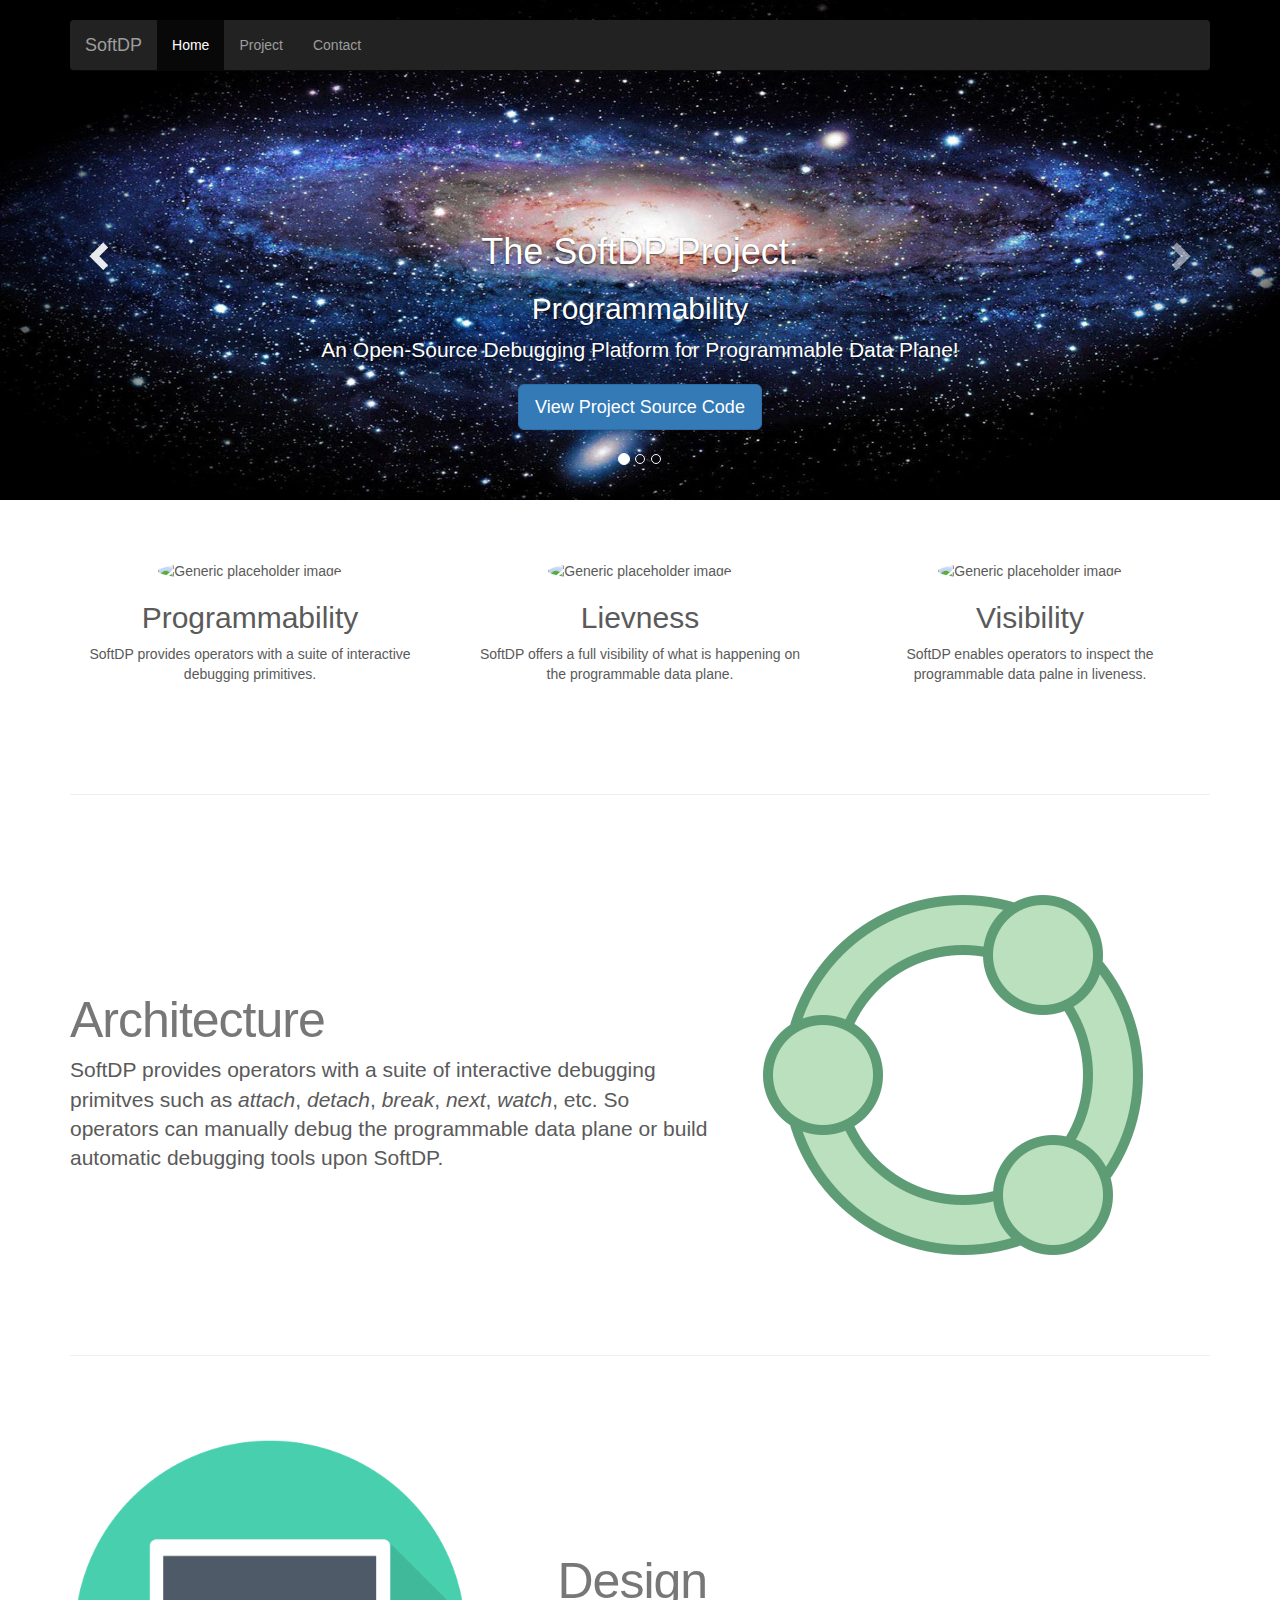
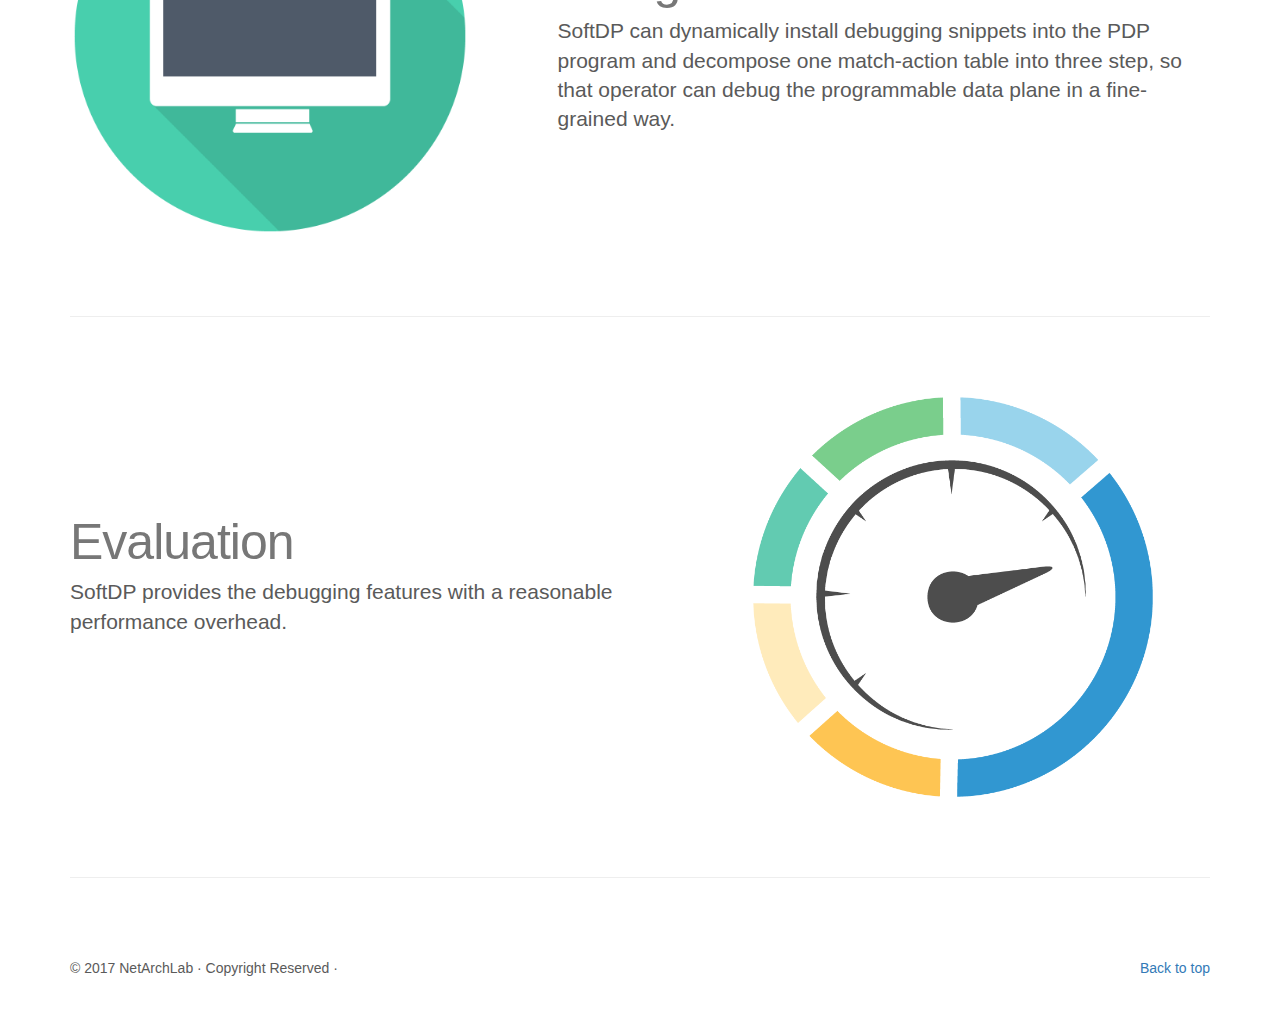
==== index.html @ b44b62dc "v" ====
<!DOCTYPE html>
<html lang="en">
  <head>
    <meta charset="utf-8">
    <meta http-equiv="X-UA-Compatible" content="IE=edge">
    <meta name="viewport" content="width=device-width, initial-scale=1">
    <!-- The above 3 meta tags *must* come first in the head; any other head content must come *after* these tags -->
    <meta name="description" content="">
    <meta name="author" content="">
    <link rel="icon" href="/favicon.ico">

    <title>Carousel Template for Bootstrap</title>

    <!-- Bootstrap core CSS -->
    <link href="dist/css/bootstrap.min.css" rel="stylesheet">

    <!-- IE10 viewport hack for Surface/desktop Windows 8 bug -->
    <link href="assets/css/ie10-viewport-bug-workaround.css" rel="stylesheet">

    <!-- Just for debugging purposes. Don't actually copy these 2 lines! -->
    <!--[if lt IE 9]><script src="../../assets/js/ie8-responsive-file-warning.js"></script><![endif]-->
    <script src="assets/js/ie-emulation-modes-warning.js"></script>

    <!-- HTML5 shim and Respond.js for IE8 support of HTML5 elements and media queries -->
    <!--[if lt IE 9]>
      <script src="https://oss.maxcdn.com/html5shiv/3.7.3/html5shiv.min.js"></script>
      <script src="https://oss.maxcdn.com/respond/1.4.2/respond.min.js"></script>
    <![endif]-->

    <!-- Custom styles for this template -->
    <link href="carousel.css" rel="stylesheet">
  </head>
<!-- NAVBAR
================================================== -->
  <body>
    <div class="navbar-wrapper">
      <div class="container">

        <nav class="navbar navbar-inverse navbar-static-top">
          <div class="container">
            <div class="navbar-header">
              <button type="button" class="navbar-toggle collapsed" data-toggle="collapse" data-target="#navbar" aria-expanded="false" aria-controls="navbar">
                <span class="sr-only">Toggle navigation</span>
                <span class="icon-bar"></span>
                <span class="icon-bar"></span>
                <span class="icon-bar"></span>
              </button>
              <a class="navbar-brand" href="#">SoftDP</a>
            </div>
            <div id="navbar" class="navbar-collapse collapse">
              <ul class="nav navbar-nav">
                <li class="active"><a href="#">Home</a></li>
                <li><a href="#about">Project</a></li>
                <li><a href="#contact">Contact</a></li>
                <!--<li class="dropdown">
                  <a href="#" class="dropdown-toggle" data-toggle="dropdown" role="button" aria-haspopup="true" aria-expanded="false">Dropdown <span class="caret"></span></a>
                  <ul class="dropdown-menu">
                    <li><a href="#">Action</a></li>
                    <li><a href="#">Another action</a></li>
                    <li><a href="#">Something else here</a></li>
                    <li role="separator" class="divider"></li>
                    <li class="dropdown-header">Nav header</li>
                    <li><a href="#">Separated link</a></li>
                    <li><a href="#">One more separated link</a></li>
                  </ul>
                </li>-->
              </ul>
            </div>
          </div>
        </nav>

      </div>
    </div>


    <!-- Carousel
    ================================================== -->
    <div id="myCarousel" class="carousel slide" data-ride="carousel">
      <!-- Indicators -->
      <ol class="carousel-indicators">
        <li data-target="#myCarousel" data-slide-to="0" class="active"></li>
        <li data-target="#myCarousel" data-slide-to="1"></li>
        <li data-target="#myCarousel" data-slide-to="2"></li>
      </ol>
      <div class="carousel-inner" role="listbox">
        <div class="item active">
          <img class="first-slide" src="assets/img/main.jpg" alt="First slide">
          <div class="container">
            <div class="carousel-caption">
              <h1>The SoftDP Project.</h1>
              <h2>Programmability</h2>
              <p>An Open-Source Debugging Platform for Programmable Data Plane!</p>
              <p><a class="btn btn-lg btn-primary" href="#" role="button">View Project Source Code</a></p>
            </div>
          </div>
        </div>
        <div class="item">
          <img class="second-slide" src="assets/img/software.jpg" alt="Second slide">
          <div class="container">
            <div class="carousel-caption">
              <h1>The SoftDP Project.</h1>
              <h2>Visibility</h2>
              <p>Deep Dive into the Programmable Data Plane!</p>
              <p><a class="btn btn-lg btn-primary" href="#" role="button">View Project Source Code</a></p>
            </div>
          </div>
        </div>
        <div class="item">
          <img class="third-slide" src="assets/img/visibility.jpg" alt="Third slide">
          <div class="container">
            <div class="carousel-caption">
              <h1>The SoftDP Project.</h1>
              <h2>Liveness</h2>
              <p>Debug Your Programmable Data Plane as a Software!</p>            
              <p><a class="btn btn-lg btn-primary" href="#" role="button">View Project Source Code</a></p>
            </div>
          </div>
        </div>
      </div>
      <a class="left carousel-control" href="#myCarousel" role="button" data-slide="prev">
        <span class="glyphicon glyphicon-chevron-left" aria-hidden="true"></span>
        <span class="sr-only">Previous</span>
      </a>
      <a class="right carousel-control" href="#myCarousel" role="button" data-slide="next">
        <span class="glyphicon glyphicon-chevron-right" aria-hidden="true"></span>
        <span class="sr-only">Next</span>
      </a>
    </div><!-- /.carousel -->


    <!-- Marketing messaging and featurettes
    ================================================== -->
    <!-- Wrap the rest of the page in another container to center all the content. -->

    <div class="container marketing">

      <!-- Three columns of text below the carousel -->
      <div class="row">
        <div class="col-lg-4">
          <img class="img-circle" src="assets/img/program-sub.jpg" alt="Generic placeholder image" width="140" height="140">
          <h2>Programmability</h2>
          <p>SoftDP provides operators with a suite of interactive debugging primitives.</p>
          <!--<p><a class="btn btn-default" href="#" role="button">View details &raquo;</a></p>-->
        </div><!-- /.col-lg-4 -->
        <div class="col-lg-4">
          <img class="img-circle" src="assets/img/visible-sub.jpg" alt="Generic placeholder image" width="140" height="140">
          <h2>Lievness</h2>
          <p>SoftDP offers a full visibility of what is happening on the programmable data plane.</p>
          <!--<p><a class="btn btn-default" href="#" role="button">View details &raquo;</a></p>-->
        </div><!-- /.col-lg-4 -->
        <div class="col-lg-4">
          <img class="img-circle" src="assets/img/liveness-sub.jpg" alt="Generic placeholder image" width="140" height="140">
          <h2>Visibility</h2>
          <p>SoftDP enables operators to inspect the programmable data palne in liveness.</p>
          <!--<p><a class="btn btn-default" href="#" role="button">View details &raquo;</a></p>-->
        </div><!-- /.col-lg-4 -->
      </div><!-- /.row -->


      <!-- START THE FEATURETTES -->

      <hr class="featurette-divider">

      <div class="row featurette">
        <div class="col-md-7">
          <h2 class="featurette-heading"> <span class="text-muted">Architecture</span></h2>
          <p class="lead">SoftDP provides operators with a suite of interactive debugging primitves such as <i>attach</i>, <i>detach</i>, <i>break</i>, <i>next</i>, <i>watch</i>, etc. So operators can manually debug the programmable data plane or build automatic debugging tools upon SoftDP.</p>
        </div>
        <div class="col-md-5">
          <img  src="assets/img/arch.png" width="400" height="400" >
        </div>
      </div>

      <hr class="featurette-divider">

      <div class="row featurette">
        <div class="col-md-7 col-md-push-5">
          <h2 class="featurette-heading"><span class="text-muted">Design</span></h2>
          <p class="lead">SoftDP can dynamically install debugging snippets into the PDP program and decompose one match-action table into three step, so that operator can debug the programmable data plane in a fine-grained way.</p>
        </div>
        <div class="col-md-5 col-md-pull-7">
          <img src="assets/img/design.png" width="400" height="400">
        </div>
      </div>

      <hr class="featurette-divider">

      <div class="row featurette">
        <div class="col-md-7">
          <h2 class="featurette-heading"><span class="text-muted">Evaluation</span></h2>
          <p class="lead">SoftDP provides the debugging features with a reasonable performance overhead.</p>
        </div>
        <div class="col-md-5">
          <img src="assets/img/performance.png" width="400" height="400">
        </div>
      </div>

      <hr class="featurette-divider">

      <!-- /END THE FEATURETTES -->


      <!-- FOOTER -->
      <footer>
        <p class="pull-right"><a href="#">Back to top</a></p>
        <p>&copy; 2017 NetArchLab &middot; Copyright Reserved &middot; </p>
      </footer>

    </div><!-- /.container -->


    <!-- Bootstrap core JavaScript
    ================================================== -->
    <!-- Placed at the end of the document so the pages load faster -->
    <script src="https://ajax.googleapis.com/ajax/libs/jquery/1.12.4/jquery.min.js"></script>
    <script>window.jQuery || document.write('<script src="assets/js/vendor/jquery.min.js"><\/script>')</script>
    <script src="dist/js/bootstrap.min.js"></script>
    <!-- Just to make our placeholder images work. Don't actually copy the next line! -->
    <script src="assets/js/vendor/holder.min.js"></script>
    <!-- IE10 viewport hack for Surface/desktop Windows 8 bug -->
    <script src="assets/js/ie10-viewport-bug-workaround.js"></script>
  </body>
</html>
---- assets/css/ie10-viewport-bug-workaround.css ----
/*!
 * IE10 viewport hack for Surface/desktop Windows 8 bug
 * Copyright 2014-2015 Twitter, Inc.
 * Licensed under MIT (https://github.com/twbs/bootstrap/blob/master/LICENSE)
 */

/*
 * See the Getting Started docs for more information:
 * http://getbootstrap.com/getting-started/#support-ie10-width
 */
@-ms-viewport     { width: device-width; }
@-o-viewport      { width: device-width; }
@viewport         { width: device-width; }
---- carousel.css ----
/* GLOBAL STYLES
-------------------------------------------------- */
/* Padding below the footer and lighter body text */

body {
  padding-bottom: 40px;
  color: #5a5a5a;
}


/* CUSTOMIZE THE NAVBAR
-------------------------------------------------- */

/* Special class on .container surrounding .navbar, used for positioning it into place. */
.navbar-wrapper {
  position: absolute;
  top: 0;
  right: 0;
  left: 0;
  z-index: 20;
}

/* Flip around the padding for proper display in narrow viewports */
.navbar-wrapper > .container {
  padding-right: 0;
  padding-left: 0;
}
.navbar-wrapper .navbar {
  padding-right: 15px;
  padding-left: 15px;
}
.navbar-wrapper .navbar .container {
  width: auto;
}


/* CUSTOMIZE THE CAROUSEL
-------------------------------------------------- */

/* Carousel base class */
.carousel {
  height: 500px;
  margin-bottom: 60px;
}
/* Since positioning the image, we need to help out the caption */
.carousel-caption {
  z-index: 10;
}

/* Declare heights because of positioning of img element */
.carousel .item {
  height: 500px;
  background-color: #777;
}
.carousel-inner > .item > img {
  position: absolute;
  top: 0;
  left: 0;
  min-width: 100%;
  height: 500px;
}


/* MARKETING CONTENT
-------------------------------------------------- */

/* Center align the text within the three columns below the carousel */
.marketing .col-lg-4 {
  margin-bottom: 20px;
  text-align: center;
}
.marketing h2 {
  font-weight: normal;
}
.marketing .col-lg-4 p {
  margin-right: 10px;
  margin-left: 10px;
}


/* Featurettes
------------------------- */

.featurette-divider {
  margin: 80px 0; /* Space out the Bootstrap <hr> more */
}

/* Thin out the marketing headings */
.featurette-heading {
  font-weight: 300;
  line-height: 1;
  letter-spacing: -1px;
}


/* RESPONSIVE CSS
-------------------------------------------------- */

@media (min-width: 768px) {
  /* Navbar positioning foo */
  .navbar-wrapper {
    margin-top: 20px;
  }
  .navbar-wrapper .container {
    padding-right: 15px;
    padding-left: 15px;
  }
  .navbar-wrapper .navbar {
    padding-right: 0;
    padding-left: 0;
  }

  /* The navbar becomes detached from the top, so we round the corners */
  .navbar-wrapper .navbar {
    border-radius: 4px;
  }

  /* Bump up size of carousel content */
  .carousel-caption p {
    margin-bottom: 20px;
    font-size: 21px;
    line-height: 1.4;
  }

  .featurette-heading {
    font-size: 50px;
  }
}

@media (min-width: 992px) {
  .featurette-heading {
    margin-top: 120px;
  }
}
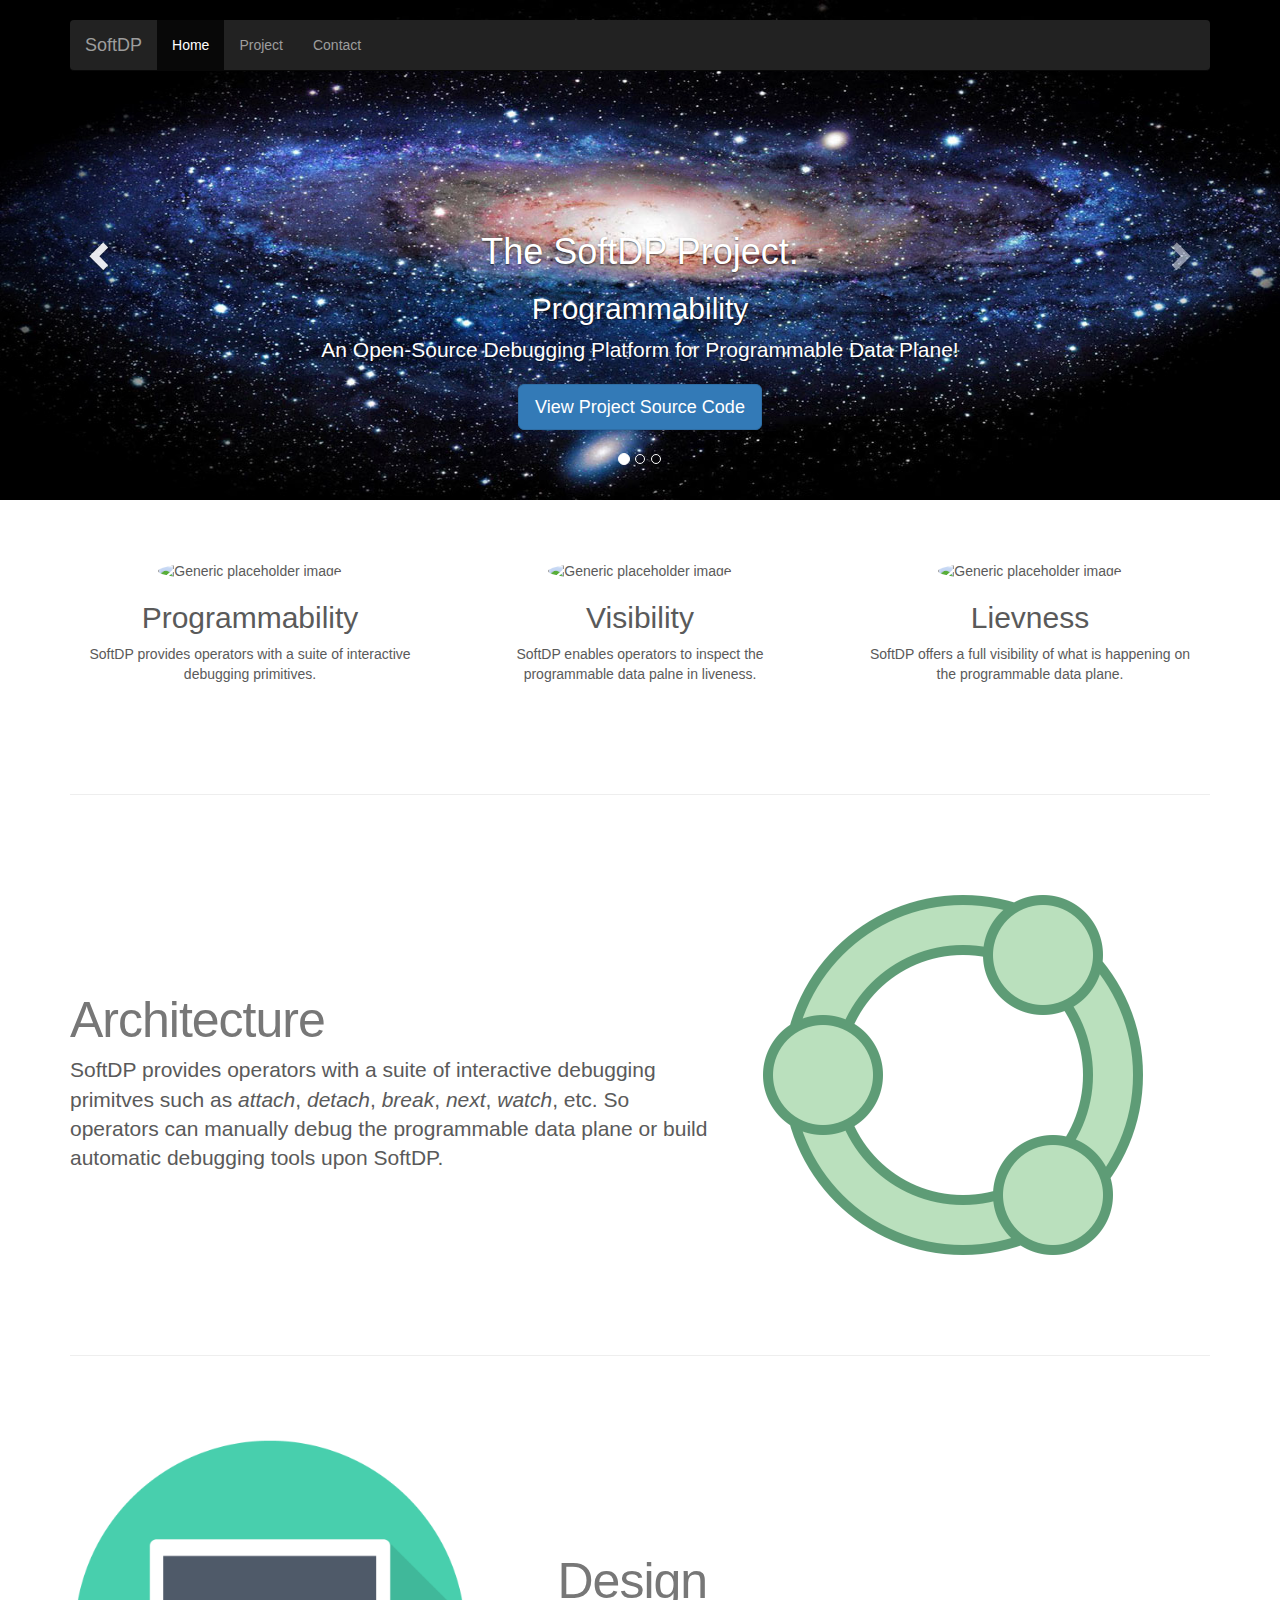
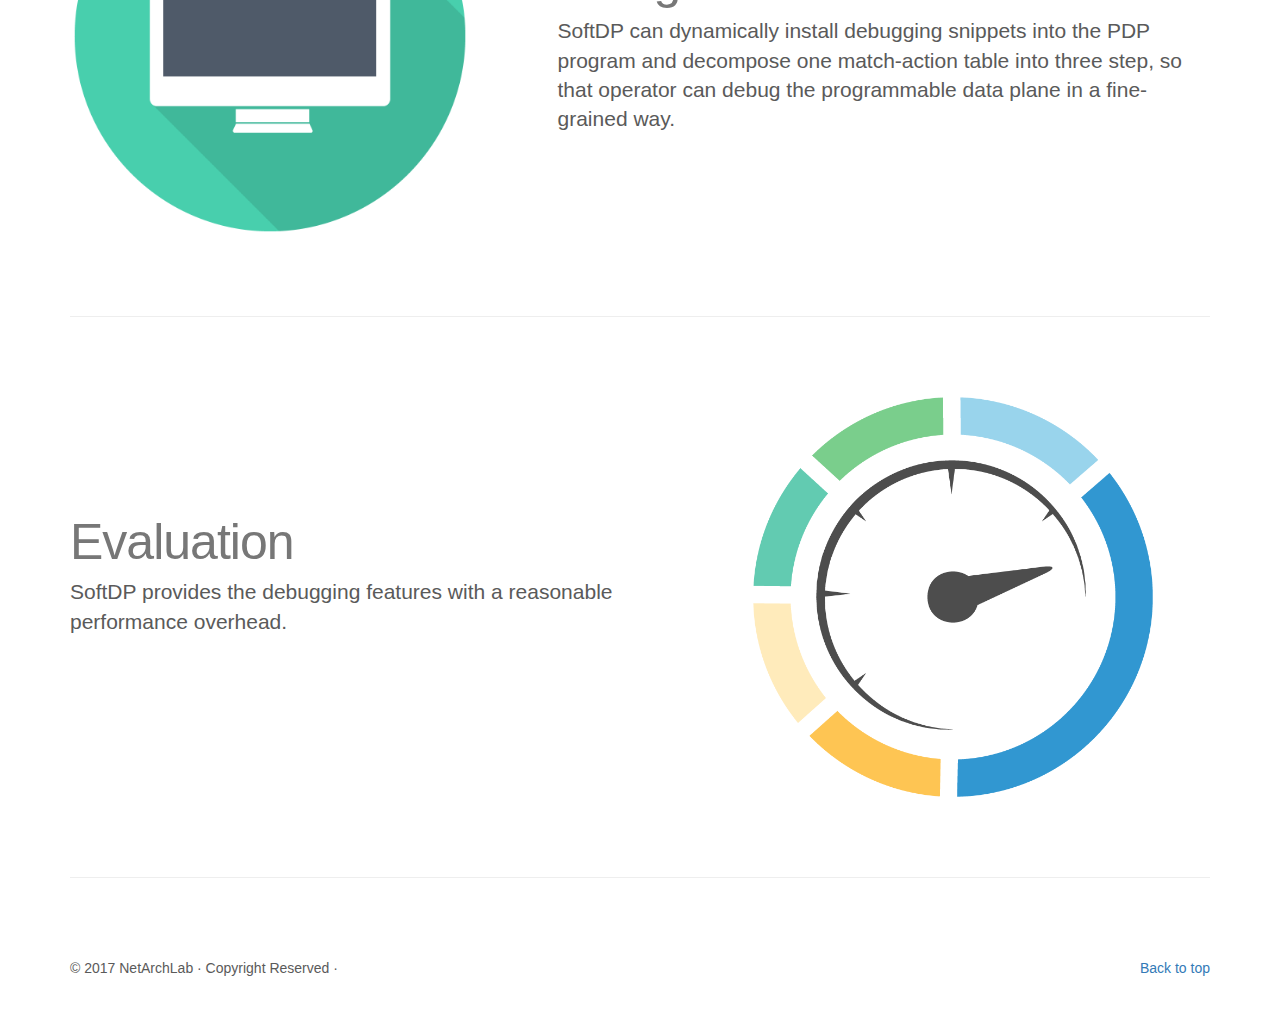
==== commit 68f415a3: "1" ====
--- a/index.html
+++ b/index.html
@@ -144,14 +144,15 @@
         </div><!-- /.col-lg-4 -->
         <div class="col-lg-4">
           <img class="img-circle" src="assets/img/visible-sub.jpg" alt="Generic placeholder image" width="140" height="140">
-          <h2>Lievness</h2>
-          <p>SoftDP offers a full visibility of what is happening on the programmable data plane.</p>
+          <h2>Visibility</h2>
+          <p>SoftDP enables operators to inspect the programmable data palne in liveness.</p>
           <!--<p><a class="btn btn-default" href="#" role="button">View details &raquo;</a></p>-->
         </div><!-- /.col-lg-4 -->
         <div class="col-lg-4">
           <img class="img-circle" src="assets/img/liveness-sub.jpg" alt="Generic placeholder image" width="140" height="140">
-          <h2>Visibility</h2>
-          <p>SoftDP enables operators to inspect the programmable data palne in liveness.</p>
+          <h2>Lievness</h2>
+          <p>SoftDP offers a full visibility of what is happening on the programmable data plane.</p>
+         
           <!--<p><a class="btn btn-default" href="#" role="button">View details &raquo;</a></p>-->
         </div><!-- /.col-lg-4 -->
       </div><!-- /.row -->
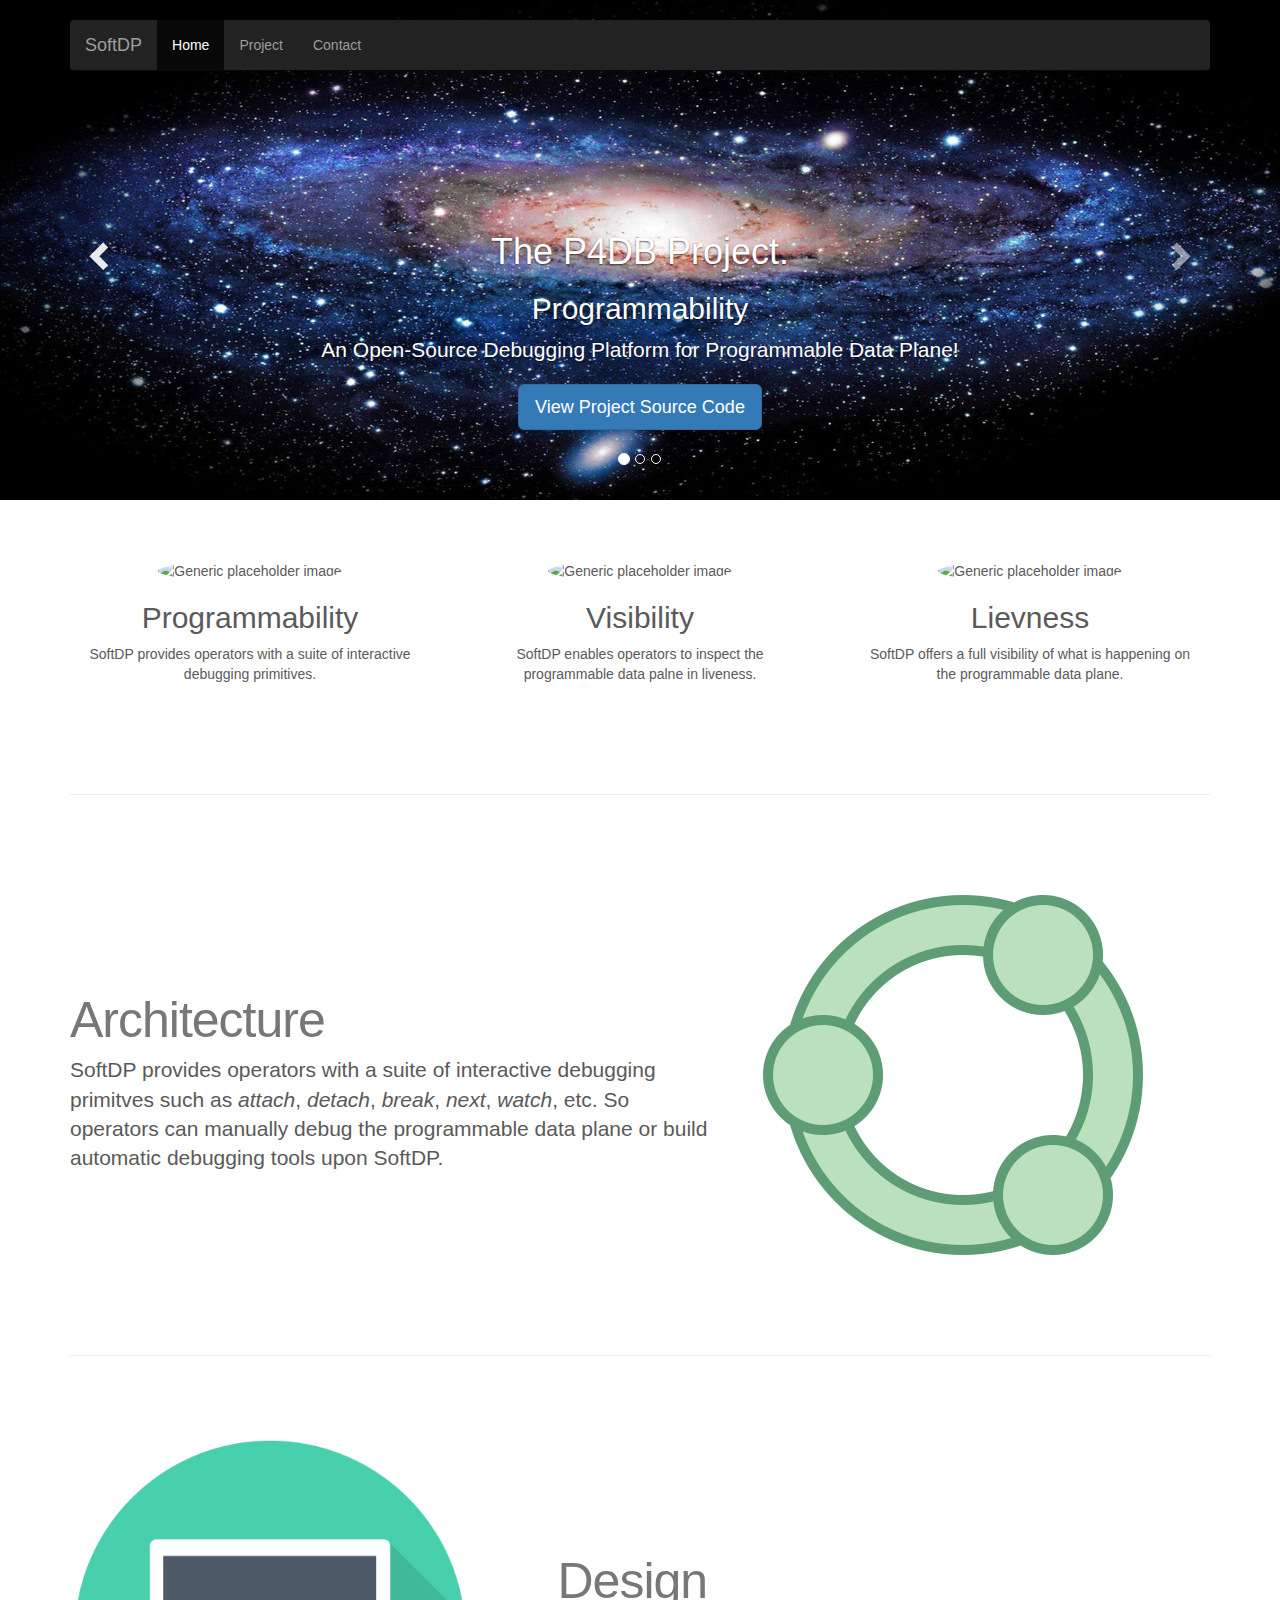
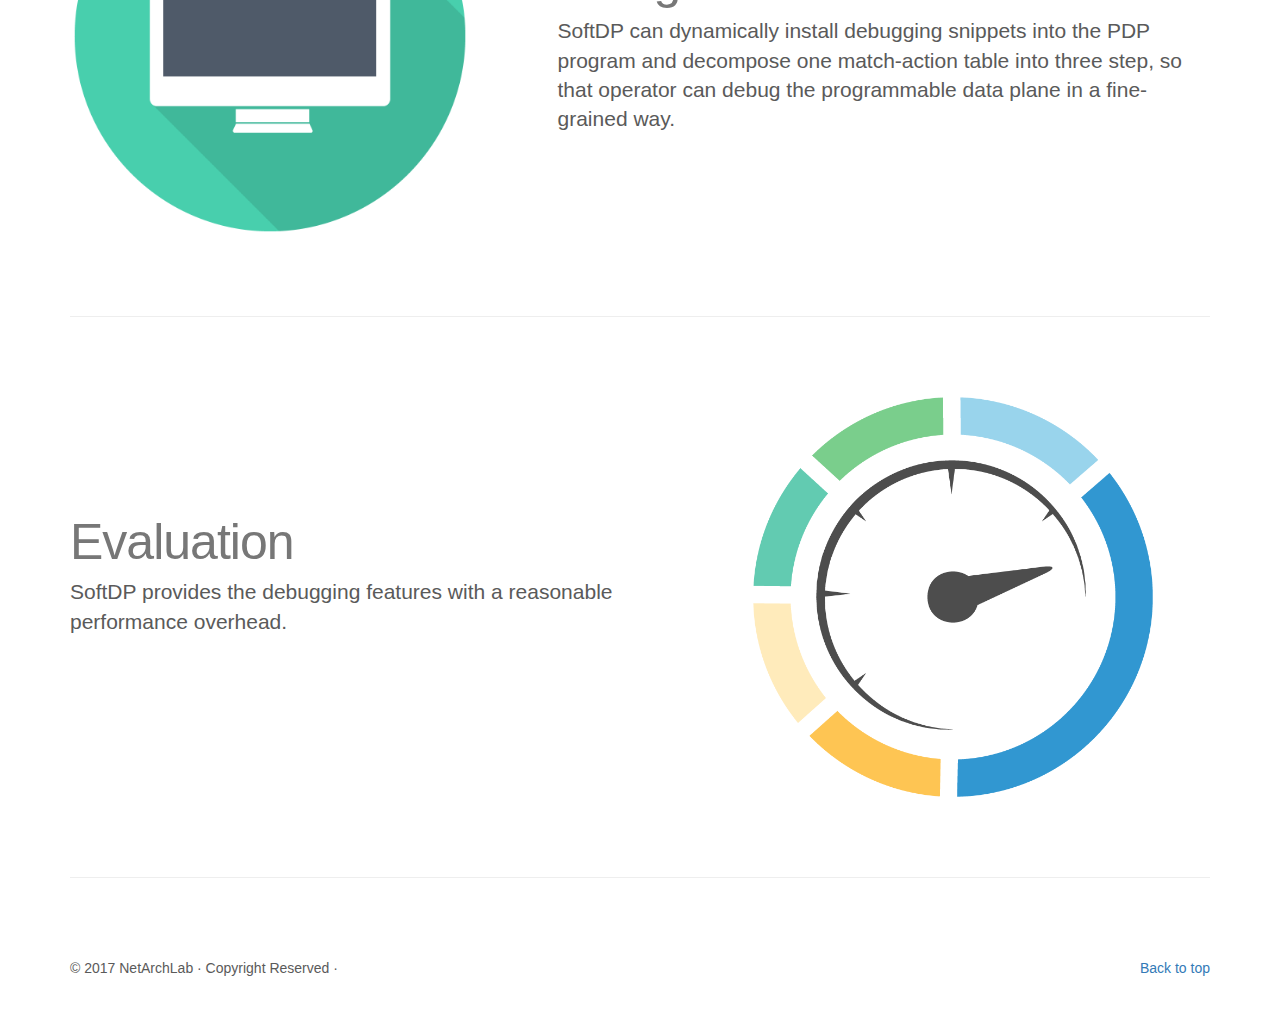
==== commit f74f1969: "add project" ====
--- a/index.html
+++ b/index.html
@@ -9,7 +9,7 @@
     <meta name="author" content="">
     <link rel="icon" href="/favicon.ico">
 
-    <title>Carousel Template for Bootstrap</title>
+    <title>The P4DB Project Website</title>
 
     <!-- Bootstrap core CSS -->
     <link href="dist/css/bootstrap.min.css" rel="stylesheet">
@@ -87,10 +87,10 @@
           <img class="first-slide" src="assets/img/main.jpg" alt="First slide">
           <div class="container">
             <div class="carousel-caption">
-              <h1>The SoftDP Project.</h1>
+              <h1>The P4DB Project.</h1>
               <h2>Programmability</h2>
               <p>An Open-Source Debugging Platform for Programmable Data Plane!</p>
-              <p><a class="btn btn-lg btn-primary" href="#" role="button">View Project Source Code</a></p>
+              <p><a class="btn btn-lg btn-primary" href="https://github.com/p4db" role="button">View Project Source Code</a></p>
             </div>
           </div>
         </div>
@@ -98,10 +98,10 @@
           <img class="second-slide" src="assets/img/software.jpg" alt="Second slide">
           <div class="container">
             <div class="carousel-caption">
-              <h1>The SoftDP Project.</h1>
+              <h1>The P4DB Project.</h1>
               <h2>Visibility</h2>
               <p>Deep Dive into the Programmable Data Plane!</p>
-              <p><a class="btn btn-lg btn-primary" href="#" role="button">View Project Source Code</a></p>
+              <p><a class="btn btn-lg btn-primary" href="https://github.com/p4db" role="button">View Project Source Code</a></p>
             </div>
           </div>
         </div>
@@ -109,10 +109,10 @@
           <img class="third-slide" src="assets/img/visibility.jpg" alt="Third slide">
           <div class="container">
             <div class="carousel-caption">
-              <h1>The SoftDP Project.</h1>
+              <h1>The P4DB Project.</h1>
               <h2>Liveness</h2>
               <p>Debug Your Programmable Data Plane as a Software!</p>            
-              <p><a class="btn btn-lg btn-primary" href="#" role="button">View Project Source Code</a></p>
+              <p><a class="btn btn-lg btn-primary" href="https://github.com/p4db" role="button">View Project Source Code</a></p>
             </div>
           </div>
         </div>
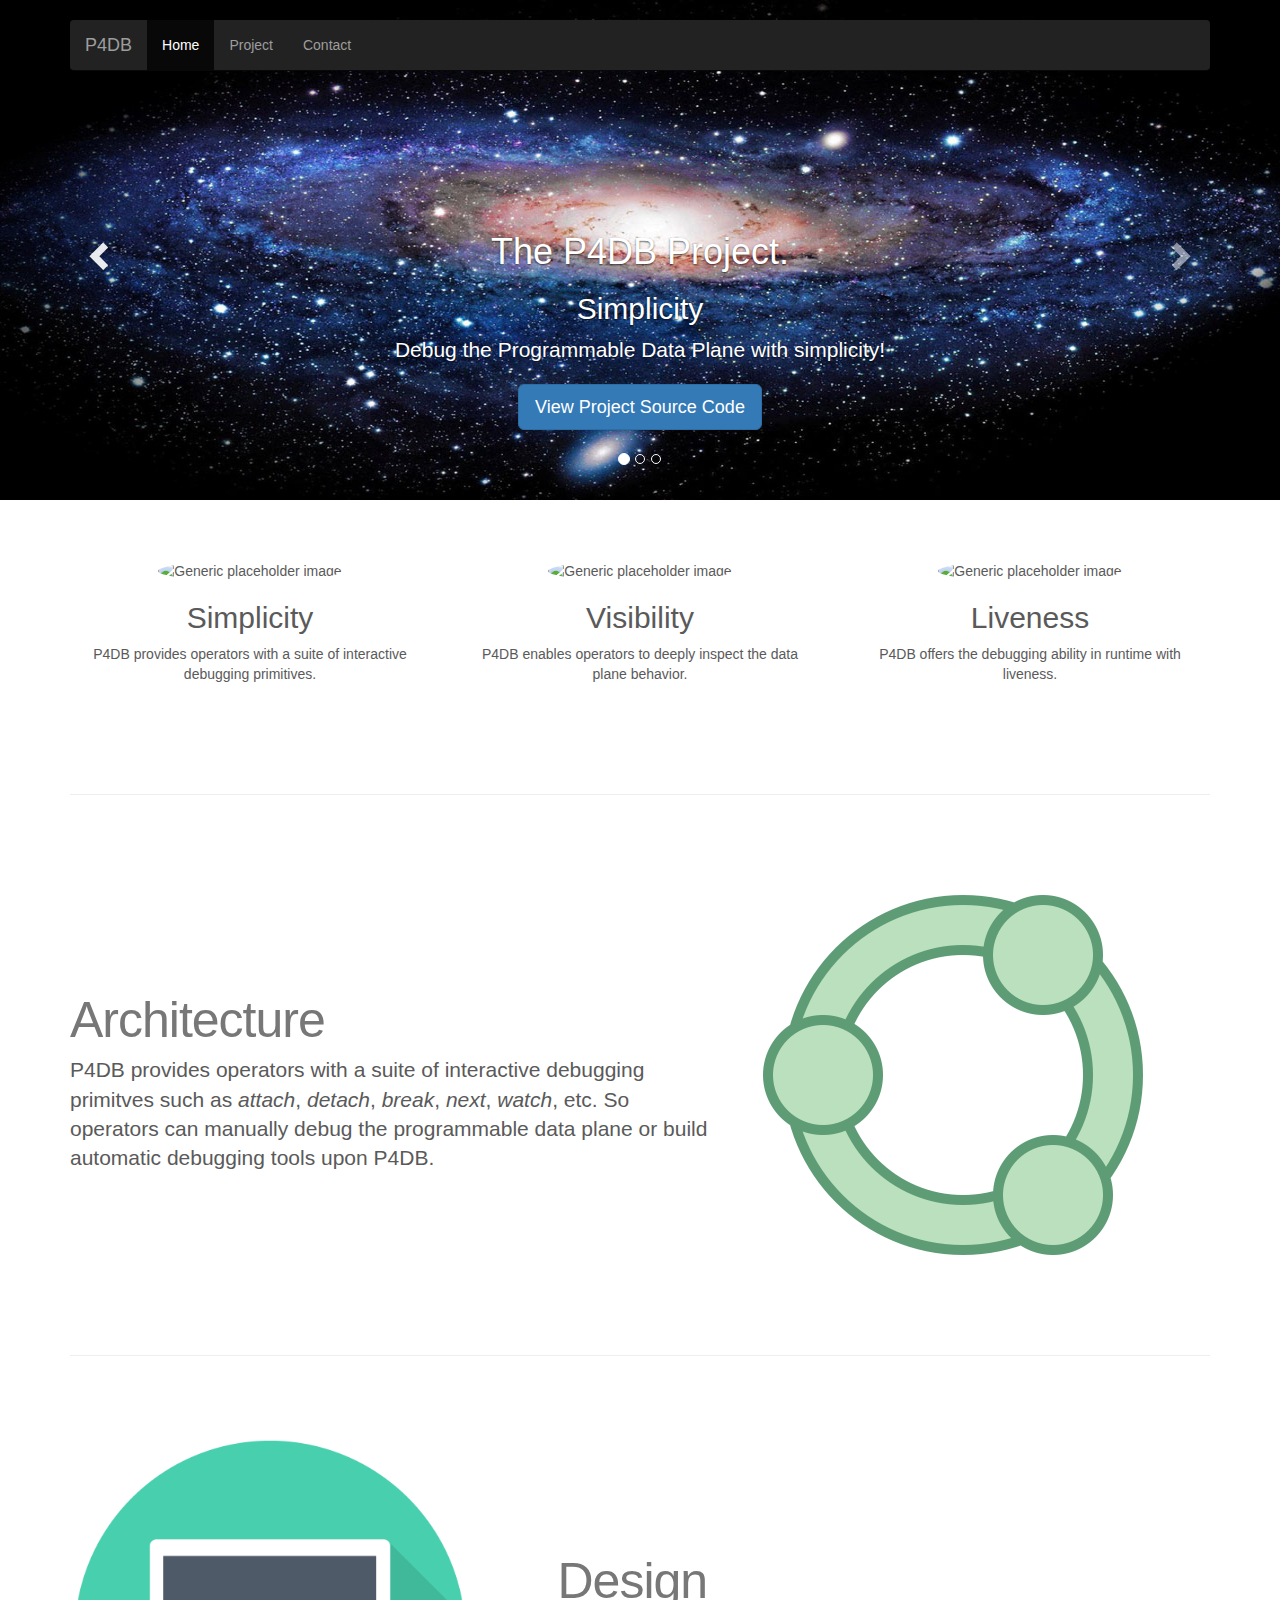
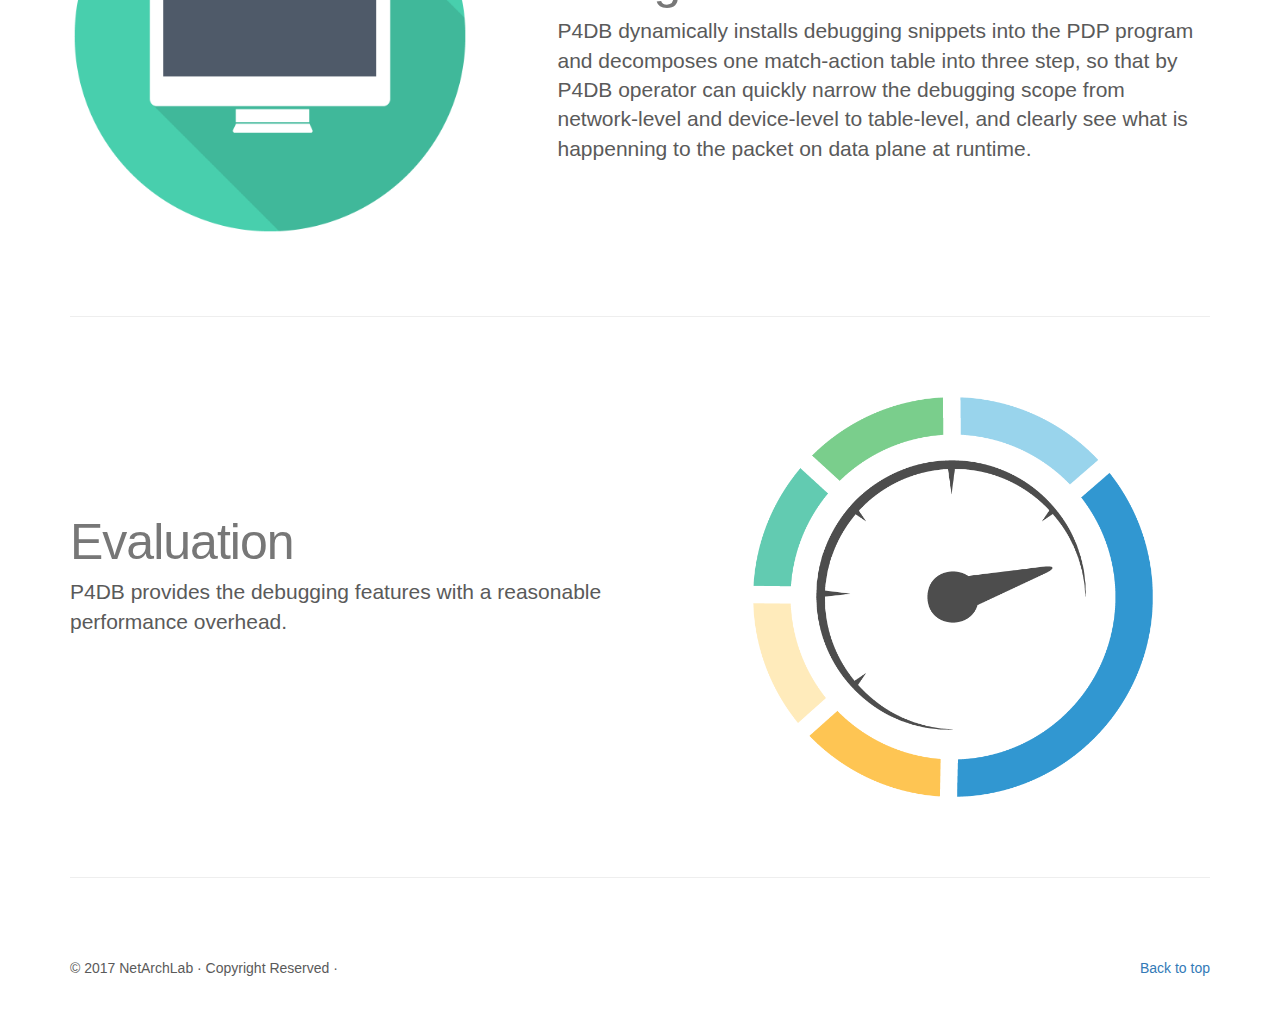
==== commit aa0d8cd3: "change softdp to p4db" ====
--- a/index.html
+++ b/index.html
@@ -45,12 +45,12 @@
                 <span class="icon-bar"></span>
                 <span class="icon-bar"></span>
               </button>
-              <a class="navbar-brand" href="#">SoftDP</a>
+              <a class="navbar-brand" href="#">P4DB</a>
             </div>
             <div id="navbar" class="navbar-collapse collapse">
               <ul class="nav navbar-nav">
                 <li class="active"><a href="#">Home</a></li>
-                <li><a href="#about">Project</a></li>
+                <li><a href="https://github.com/p4db">Project</a></li>
                 <li><a href="#contact">Contact</a></li>
                 <!--<li class="dropdown">
                   <a href="#" class="dropdown-toggle" data-toggle="dropdown" role="button" aria-haspopup="true" aria-expanded="false">Dropdown <span class="caret"></span></a>
@@ -88,8 +88,8 @@
           <div class="container">
             <div class="carousel-caption">
               <h1>The P4DB Project.</h1>
-              <h2>Programmability</h2>
-              <p>An Open-Source Debugging Platform for Programmable Data Plane!</p>
+              <h2>Simplicity</h2>
+              <p>Debug the Programmable Data Plane with simplicity!</p>
               <p><a class="btn btn-lg btn-primary" href="https://github.com/p4db" role="button">View Project Source Code</a></p>
             </div>
           </div>
@@ -100,7 +100,7 @@
             <div class="carousel-caption">
               <h1>The P4DB Project.</h1>
               <h2>Visibility</h2>
-              <p>Deep Dive into the Programmable Data Plane!</p>
+              <p>Deep Dive into the Programmable Data Dlane!</p>
               <p><a class="btn btn-lg btn-primary" href="https://github.com/p4db" role="button">View Project Source Code</a></p>
             </div>
           </div>
@@ -111,7 +111,7 @@
             <div class="carousel-caption">
               <h1>The P4DB Project.</h1>
               <h2>Liveness</h2>
-              <p>Debug Your Programmable Data Plane as a Software!</p>            
+              <p>Debug the Programmable data plane at runtime!</p>            
               <p><a class="btn btn-lg btn-primary" href="https://github.com/p4db" role="button">View Project Source Code</a></p>
             </div>
           </div>
@@ -138,20 +138,20 @@
       <div class="row">
         <div class="col-lg-4">
           <img class="img-circle" src="assets/img/program-sub.jpg" alt="Generic placeholder image" width="140" height="140">
-          <h2>Programmability</h2>
-          <p>SoftDP provides operators with a suite of interactive debugging primitives.</p>
+          <h2>Simplicity</h2>
+          <p>P4DB provides operators with a suite of interactive debugging primitives.</p>
           <!--<p><a class="btn btn-default" href="#" role="button">View details &raquo;</a></p>-->
         </div><!-- /.col-lg-4 -->
         <div class="col-lg-4">
           <img class="img-circle" src="assets/img/visible-sub.jpg" alt="Generic placeholder image" width="140" height="140">
           <h2>Visibility</h2>
-          <p>SoftDP enables operators to inspect the programmable data palne in liveness.</p>
+          <p>P4DB enables operators to deeply inspect the data plane behavior.</p>
           <!--<p><a class="btn btn-default" href="#" role="button">View details &raquo;</a></p>-->
         </div><!-- /.col-lg-4 -->
         <div class="col-lg-4">
           <img class="img-circle" src="assets/img/liveness-sub.jpg" alt="Generic placeholder image" width="140" height="140">
-          <h2>Lievness</h2>
-          <p>SoftDP offers a full visibility of what is happening on the programmable data plane.</p>
+          <h2>Liveness</h2>
+          <p>P4DB offers the debugging ability in runtime with liveness.</p>
          
           <!--<p><a class="btn btn-default" href="#" role="button">View details &raquo;</a></p>-->
         </div><!-- /.col-lg-4 -->
@@ -165,7 +165,7 @@
       <div class="row featurette">
         <div class="col-md-7">
           <h2 class="featurette-heading"> <span class="text-muted">Architecture</span></h2>
-          <p class="lead">SoftDP provides operators with a suite of interactive debugging primitves such as <i>attach</i>, <i>detach</i>, <i>break</i>, <i>next</i>, <i>watch</i>, etc. So operators can manually debug the programmable data plane or build automatic debugging tools upon SoftDP.</p>
+          <p class="lead">P4DB provides operators with a suite of interactive debugging primitves such as <i>attach</i>, <i>detach</i>, <i>break</i>, <i>next</i>, <i>watch</i>, etc. So operators can manually debug the programmable data plane or build automatic debugging tools upon P4DB.</p>
         </div>
         <div class="col-md-5">
           <img  src="assets/img/arch.png" width="400" height="400" >
@@ -177,7 +177,7 @@
       <div class="row featurette">
         <div class="col-md-7 col-md-push-5">
           <h2 class="featurette-heading"><span class="text-muted">Design</span></h2>
-          <p class="lead">SoftDP can dynamically install debugging snippets into the PDP program and decompose one match-action table into three step, so that operator can debug the programmable data plane in a fine-grained way.</p>
+          <p class="lead">P4DB dynamically installs debugging snippets into the PDP program and decomposes one match-action table into three step, so that by P4DB operator can quickly narrow the debugging scope from network-level and device-level to table-level, and clearly see what is happenning to the packet on data plane at runtime.</p>
         </div>
         <div class="col-md-5 col-md-pull-7">
           <img src="assets/img/design.png" width="400" height="400">
@@ -189,7 +189,7 @@
       <div class="row featurette">
         <div class="col-md-7">
           <h2 class="featurette-heading"><span class="text-muted">Evaluation</span></h2>
-          <p class="lead">SoftDP provides the debugging features with a reasonable performance overhead.</p>
+          <p class="lead">P4DB provides the debugging features with a reasonable performance overhead.</p>
         </div>
         <div class="col-md-5">
           <img src="assets/img/performance.png" width="400" height="400">
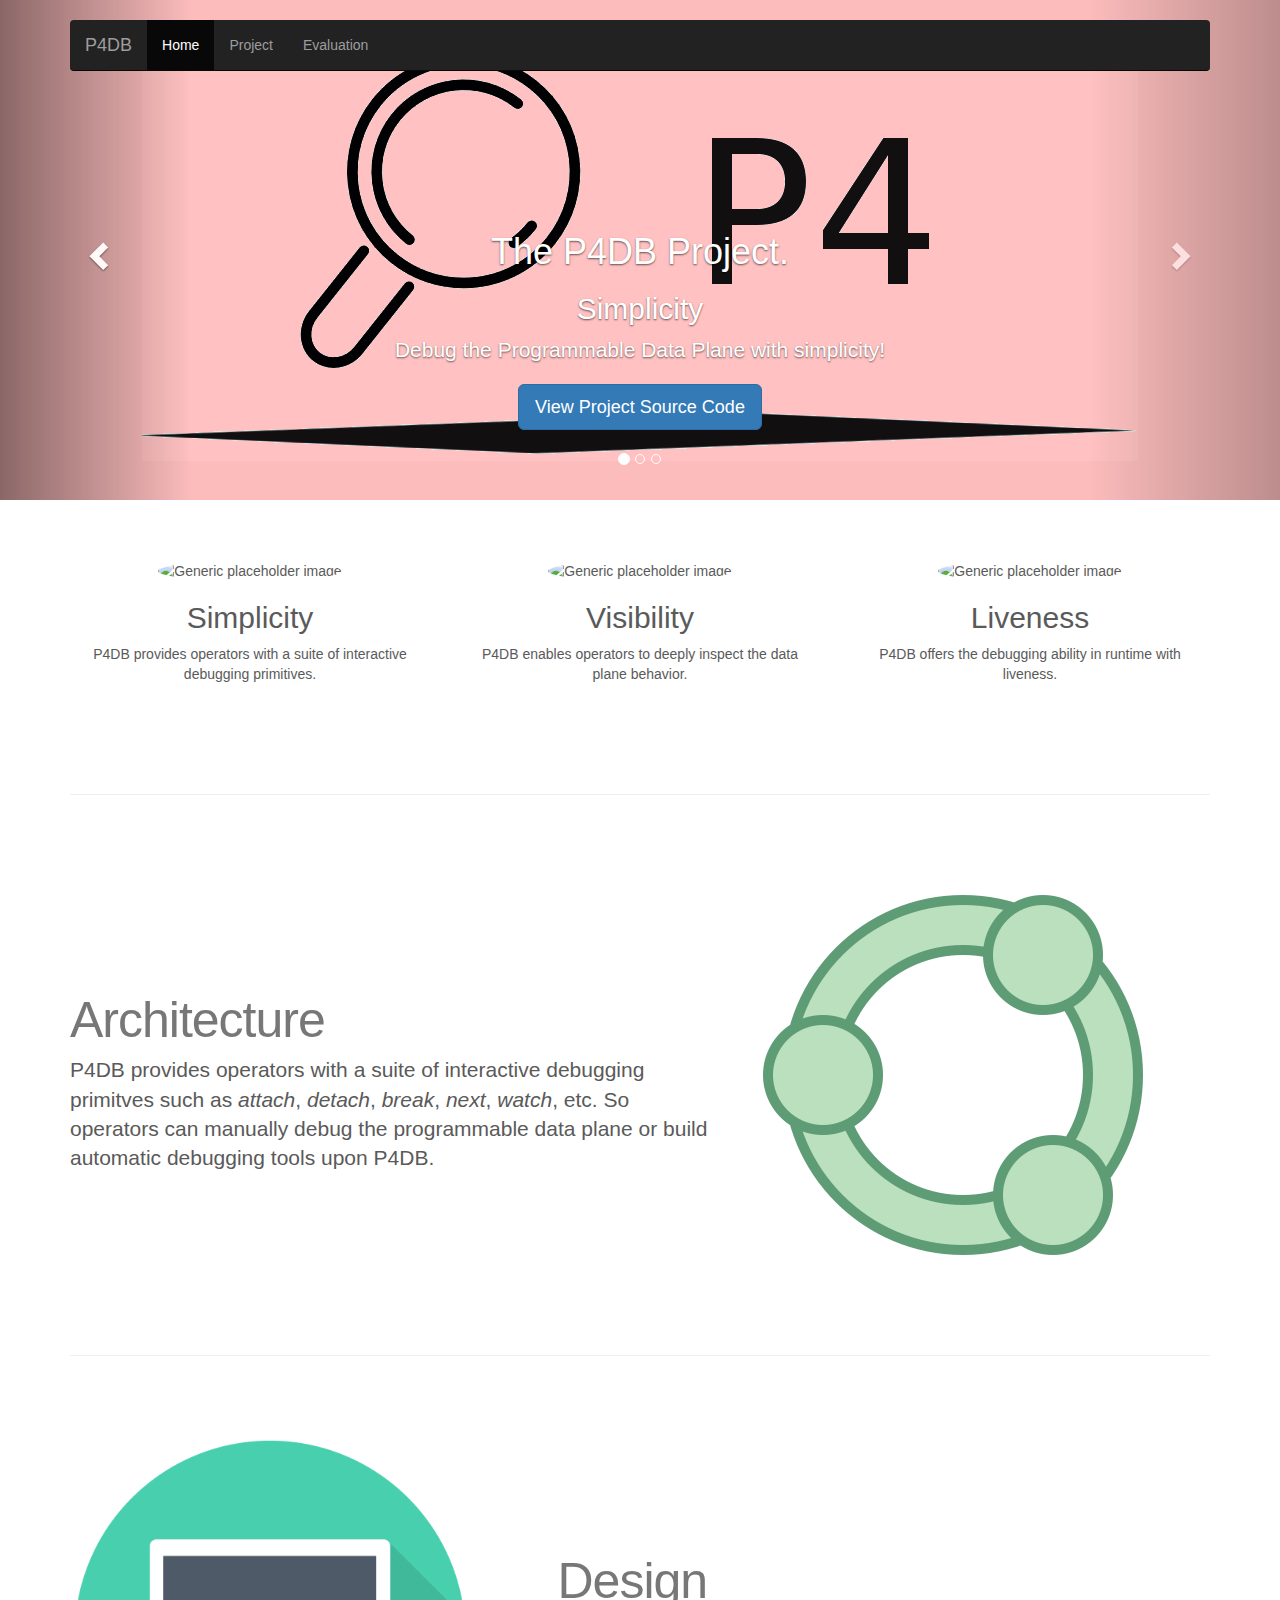
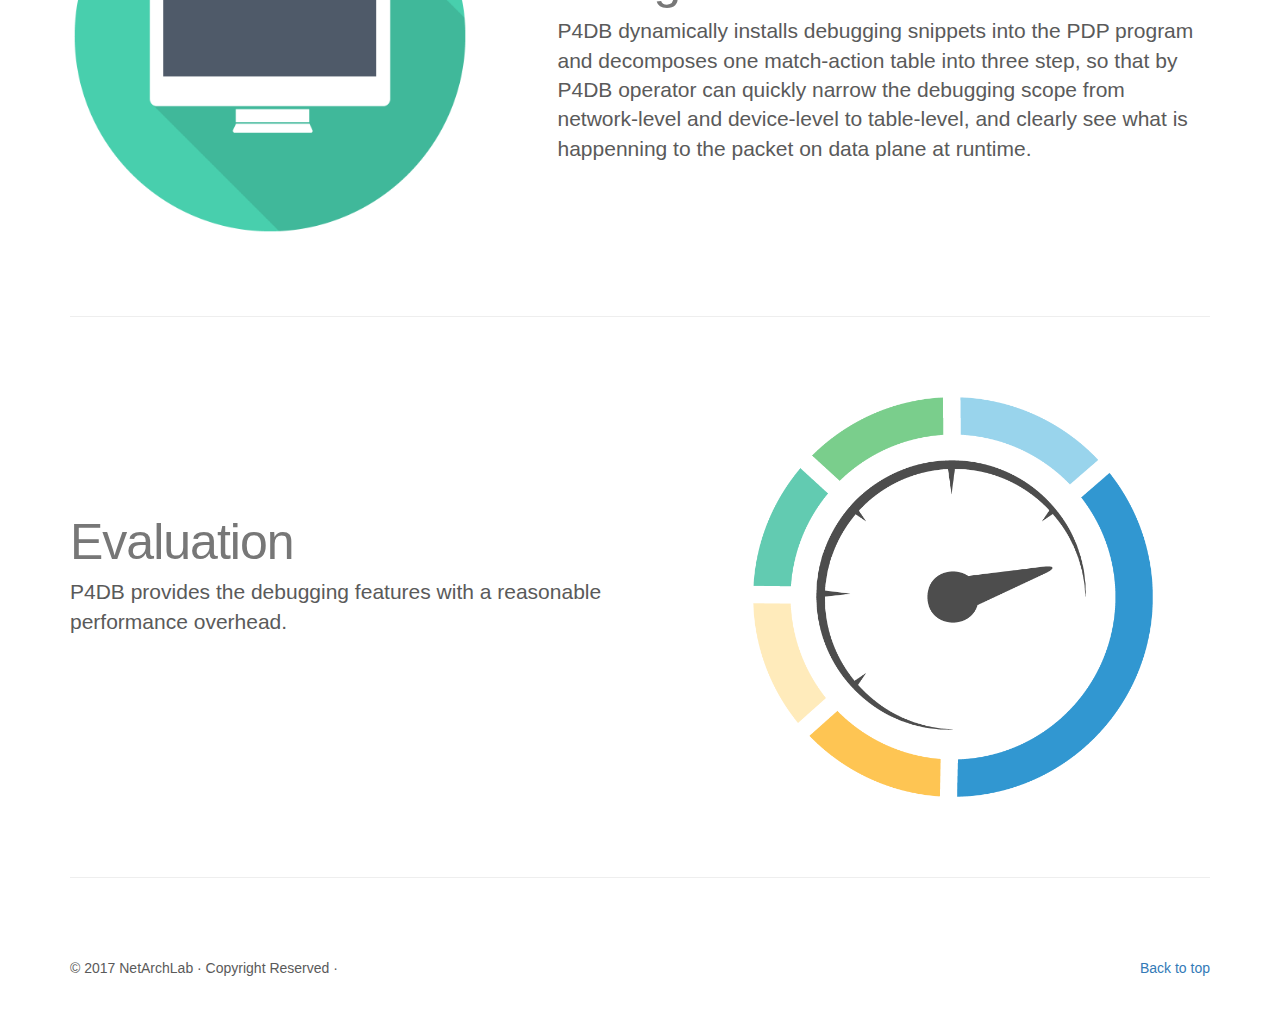
==== commit 3406695e: "add evaludation result page" ====
--- a/index.html
+++ b/index.html
@@ -5,8 +5,8 @@
     <meta http-equiv="X-UA-Compatible" content="IE=edge">
     <meta name="viewport" content="width=device-width, initial-scale=1">
     <!-- The above 3 meta tags *must* come first in the head; any other head content must come *after* these tags -->
-    <meta name="description" content="">
-    <meta name="author" content="">
+    <meta name="description" content="On-the-fly Debugging of the Programmable Data Plane">
+    <meta name="author" content="Zhang Cheng, Zhou Yu">
     <link rel="icon" href="/favicon.ico">
 
     <title>The P4DB Project Website</title>
@@ -45,13 +45,13 @@
                 <span class="icon-bar"></span>
                 <span class="icon-bar"></span>
               </button>
-              <a class="navbar-brand" href="#">P4DB</a>
+              <a class="navbar-brand" href="javascript:;">P4DB</a>
             </div>
             <div id="navbar" class="navbar-collapse collapse">
               <ul class="nav navbar-nav">
-                <li class="active"><a href="#">Home</a></li>
+                <li class="active"><a href="javascript:;">Home</a></li>
                 <li><a href="https://github.com/p4db">Project</a></li>
-                <li><a href="#contact">Contact</a></li>
+                <li><a href="evaluation.html">Evaluation</a></li>
                 <!--<li class="dropdown">
                   <a href="#" class="dropdown-toggle" data-toggle="dropdown" role="button" aria-haspopup="true" aria-expanded="false">Dropdown <span class="caret"></span></a>
                   <ul class="dropdown-menu">
@@ -84,7 +84,7 @@
       </ol>
       <div class="carousel-inner" role="listbox">
         <div class="item active">
-          <img class="first-slide" src="assets/img/main.jpg" alt="First slide">
+          <img class="first-slide" src="assets/img/simplicity.png" alt="First slide">
           <div class="container">
             <div class="carousel-caption">
               <h1>The P4DB Project.</h1>
@@ -95,7 +95,7 @@
           </div>
         </div>
         <div class="item">
-          <img class="second-slide" src="assets/img/software.jpg" alt="Second slide">
+          <img class="second-slide" src="assets/img/visibility.png" alt="Second slide">
           <div class="container">
             <div class="carousel-caption">
               <h1>The P4DB Project.</h1>
@@ -106,12 +106,12 @@
           </div>
         </div>
         <div class="item">
-          <img class="third-slide" src="assets/img/visibility.jpg" alt="Third slide">
+          <img class="third-slide" src="assets/img/liveness.png" alt="Third slide">
           <div class="container">
             <div class="carousel-caption">
               <h1>The P4DB Project.</h1>
               <h2>Liveness</h2>
-              <p>Debug the Programmable data plane at runtime!</p>            
+              <p>Debug the Programmable data plane at runtime!</p>
               <p><a class="btn btn-lg btn-primary" href="https://github.com/p4db" role="button">View Project Source Code</a></p>
             </div>
           </div>
@@ -152,7 +152,7 @@
           <img class="img-circle" src="assets/img/liveness-sub.jpg" alt="Generic placeholder image" width="140" height="140">
           <h2>Liveness</h2>
           <p>P4DB offers the debugging ability in runtime with liveness.</p>
-         
+
           <!--<p><a class="btn btn-default" href="#" role="button">View details &raquo;</a></p>-->
         </div><!-- /.col-lg-4 -->
       </div><!-- /.row -->
--- a/carousel.css
+++ b/carousel.css
@@ -39,9 +39,15 @@
 
 /* Carousel base class */
 .carousel {
+  width: 100%;
   height: 500px;
   margin-bottom: 60px;
 }
+
+.carousel-inner {
+  height: 100%;
+}
+
 /* Since positioning the image, we need to help out the caption */
 .carousel-caption {
   z-index: 10;
@@ -49,17 +55,28 @@
 
 /* Declare heights because of positioning of img element */
 .carousel .item {
-  height: 500px;
-  background-color: #777;
+  height: 100%;
 }
+
+.carousel .item:nth-of-type(1) {
+  background-color: #FCBCBC;
+}
+
+.carousel .item:nth-of-type(2) {
+  background-color: #F4FFC1;
+}
+
+.carousel .item:nth-of-type(3) {
+  background-color: #9BE6E7;
+}
+
+
 .carousel-inner > .item > img {
   position: absolute;
-  top: 0;
-  left: 0;
-  min-width: 100%;
-  height: 500px;
+  top: 50%;
+  left: 50%;
+  transform: translate(-50%, -50%);
 }
-
 
 /* MARKETING CONTENT
 -------------------------------------------------- */
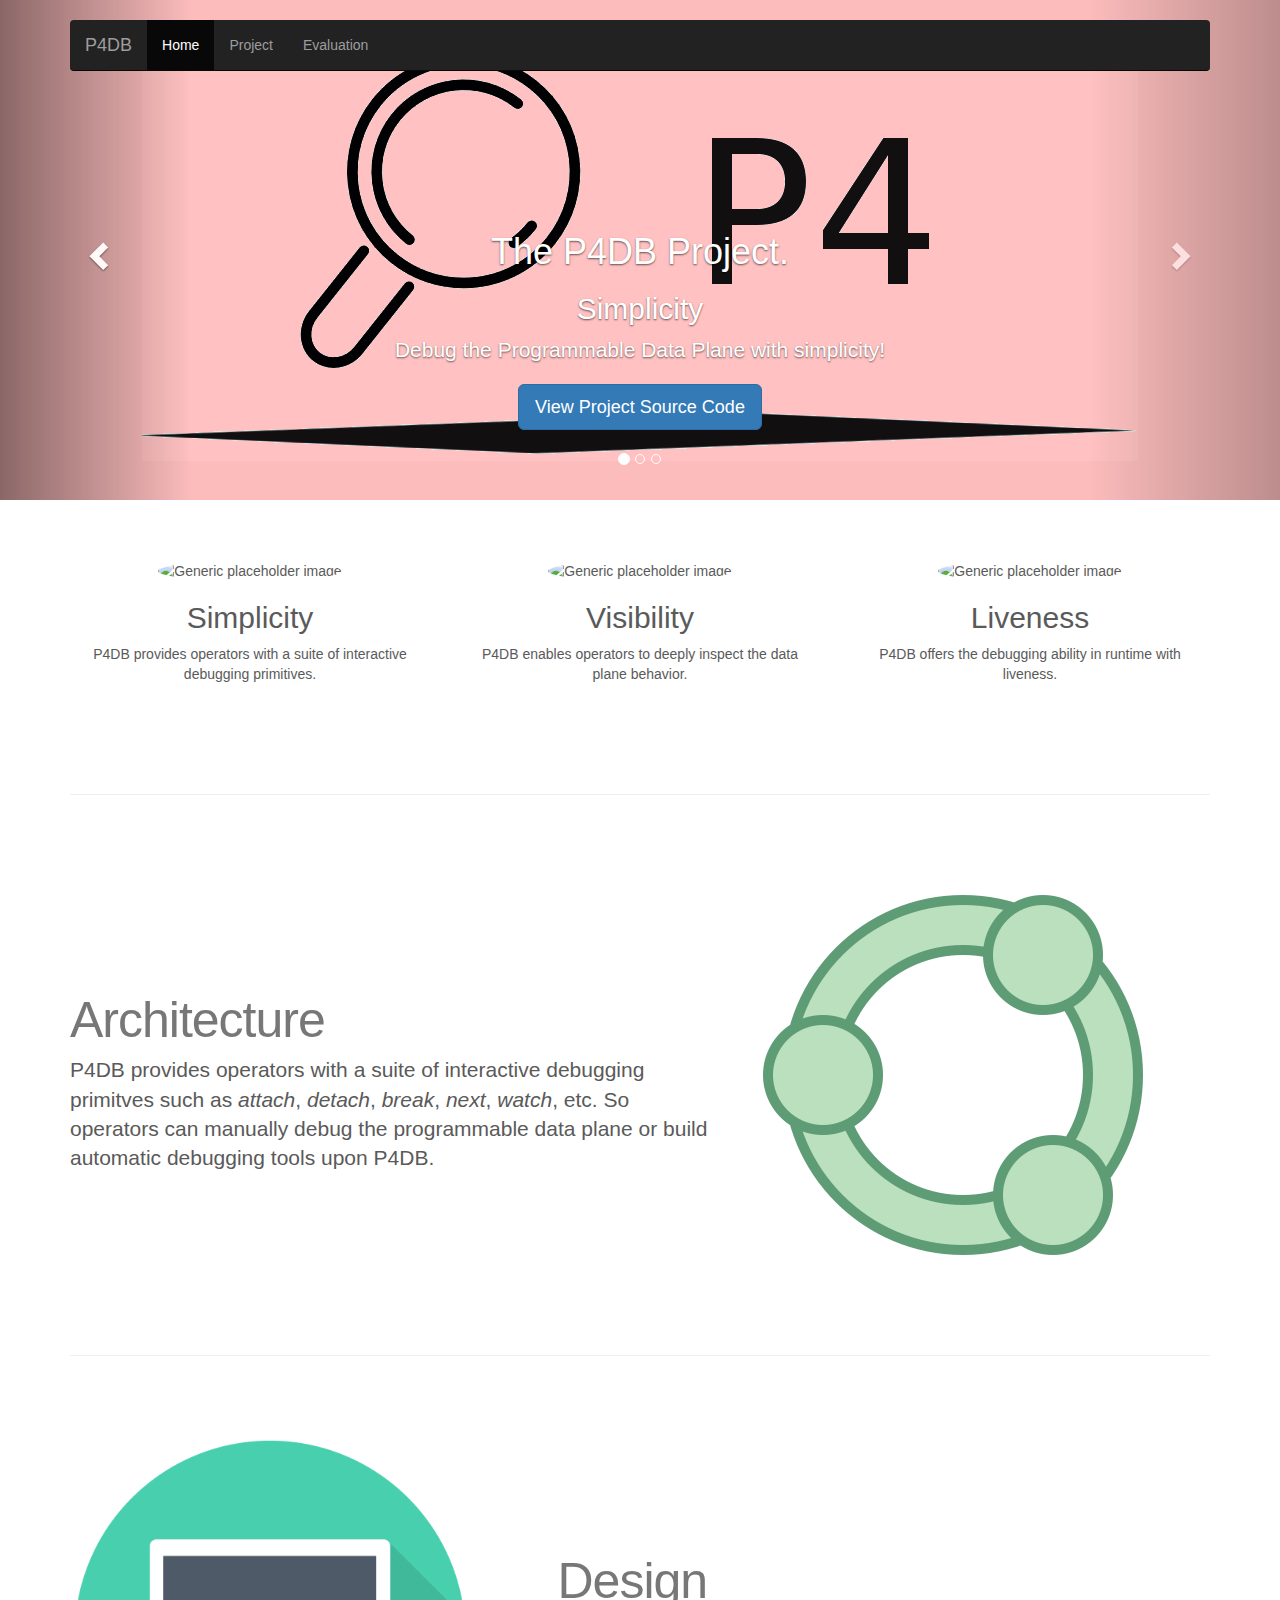
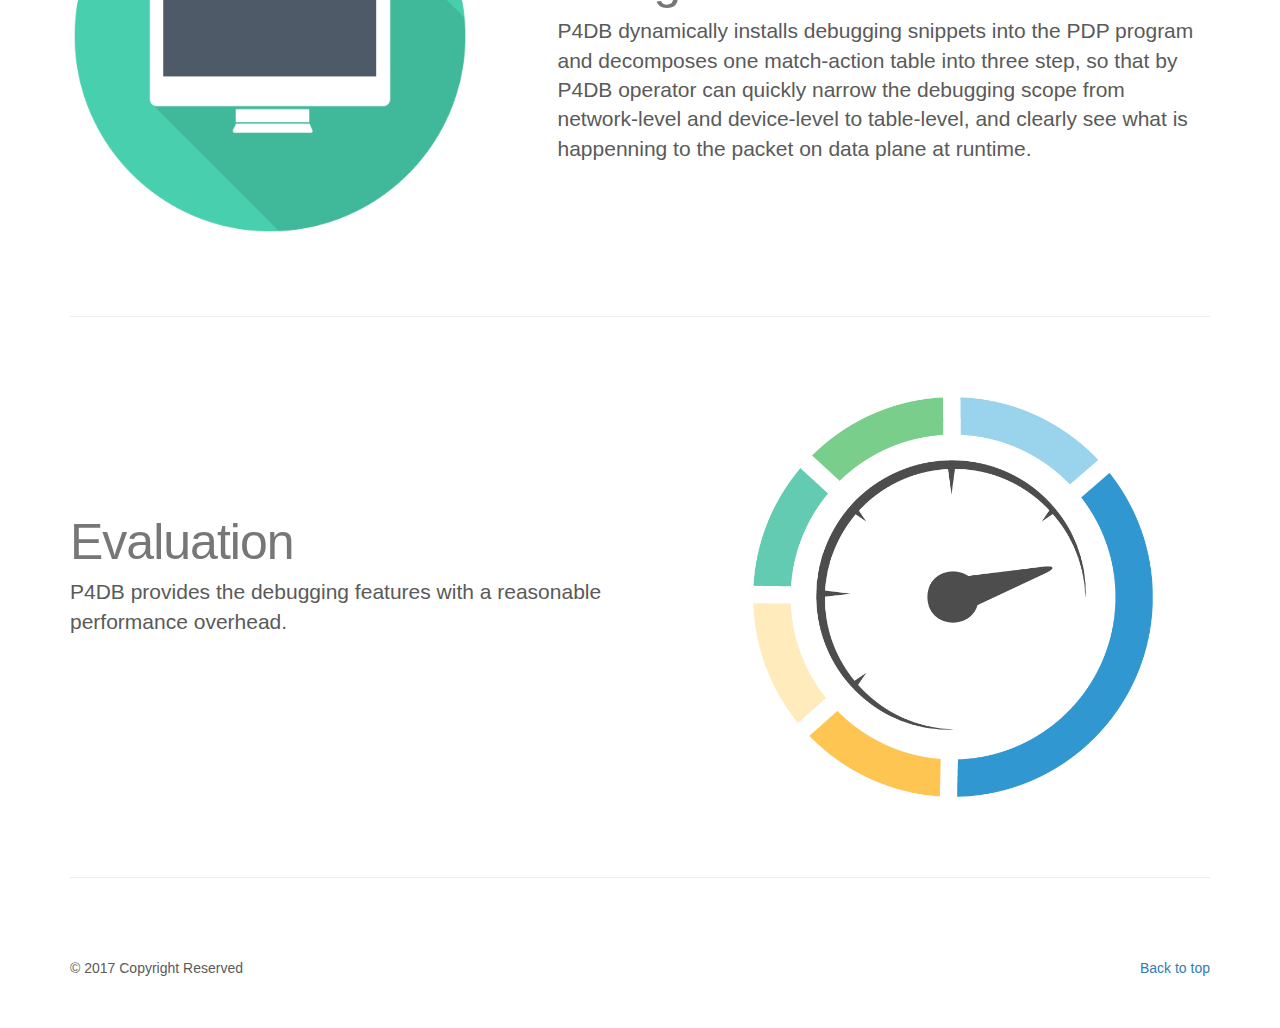
==== commit e43401bf: "minor change" ====
--- a/index.html
+++ b/index.html
@@ -204,7 +204,7 @@
       <!-- FOOTER -->
       <footer>
         <p class="pull-right"><a href="#">Back to top</a></p>
-        <p>&copy; 2017 NetArchLab &middot; Copyright Reserved &middot; </p>
+        <p>&copy; 2017 Copyright Reserved</p>
       </footer>
 
     </div><!-- /.container -->
